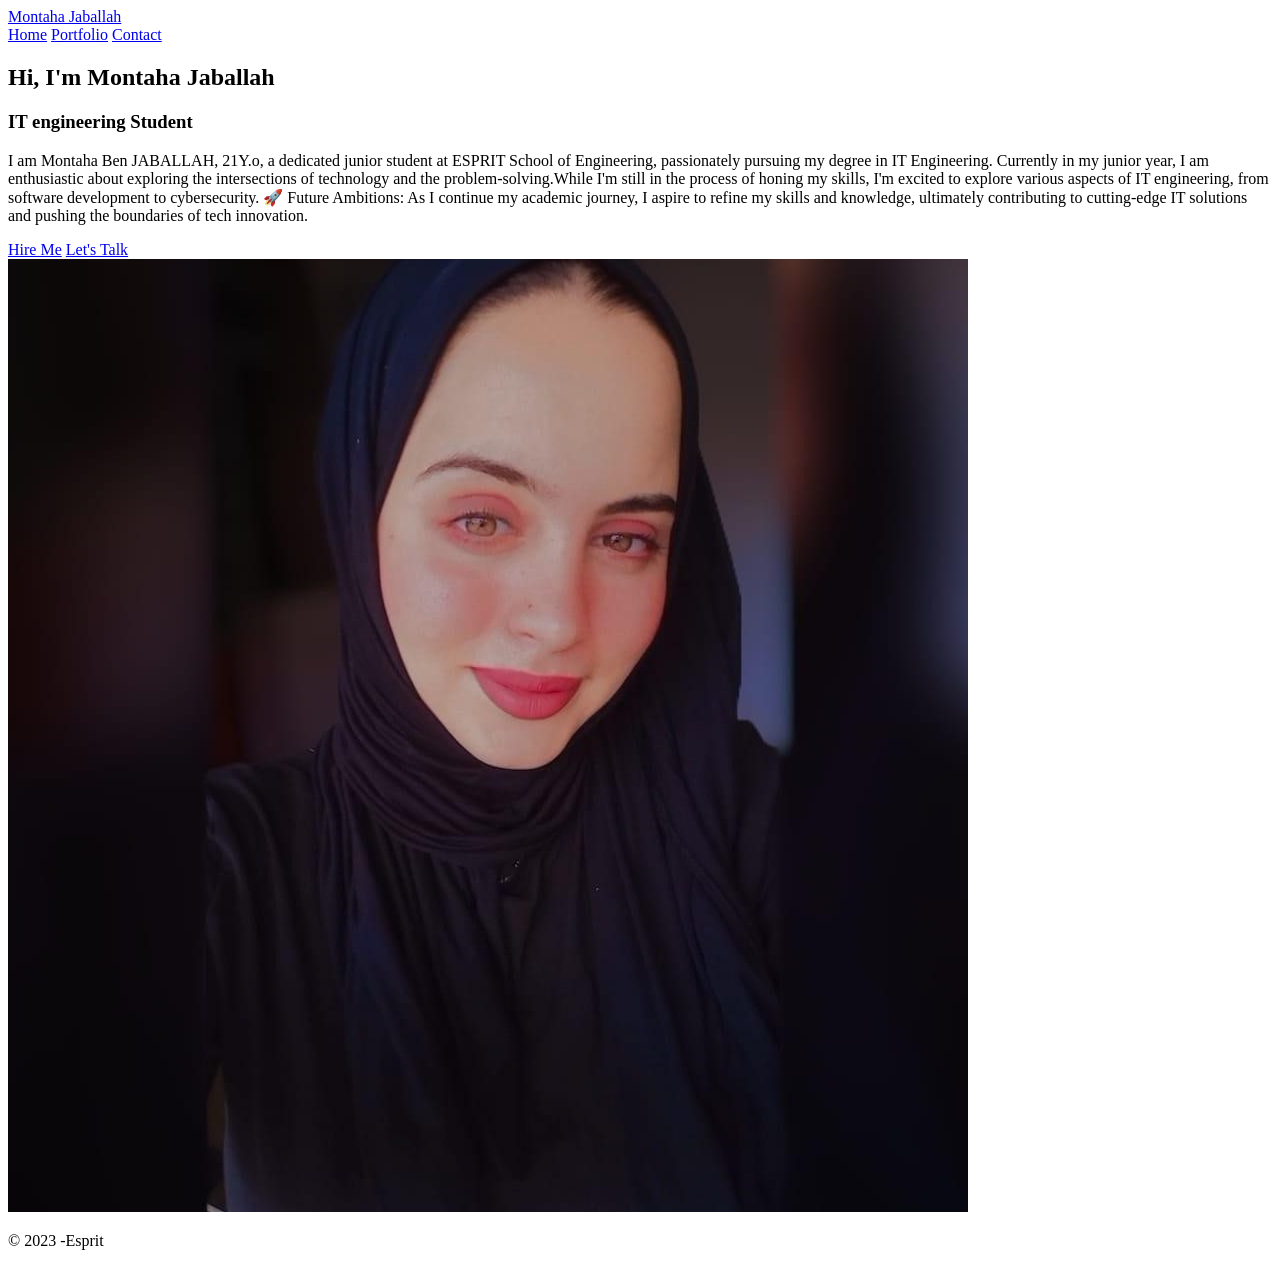
==== index.html @ d11ead5f "pushon" ====
<!DOCTYPE html>
<html lang="en">

<head>
    <meta charset="UTF-8">
    <meta http-equiv="X-UA-Comatible" content="IE=edge">
    <meta name="viewport" content="width=device-width, initial-scale=1.0">
    <title>Montaha's cv</title>

</head>

<body>

    <header class="header">
        <a href="#" class="logo">Montaha Jaballah</a>

        <nav class="navigation__container">
            <a href="index.html" class="active">Home</a>
			<a href="portfolio.html">Portfolio</a>
			<a href="contact.html">Contact</a>
        </nav>
    </header> 
    
    <section id="home" class="home">
        <div class="home-content">

            
            <h1>Hi, I'm Montaha Jaballah</h1>
            <h3>IT engineering Student</h3>
            <p> I am Montaha Ben JABALLAH, 21Y.o,
                a dedicated junior student at ESPRIT School of Engineering, passionately pursuing my degree in IT Engineering.
                Currently in my junior year, I am enthusiastic about exploring the intersections of technology and the problem-solving.While I'm still in the process of
                 honing my skills, I'm excited to explore various aspects of IT engineering, from software development to cybersecurity.                                     
                 
                 🚀 Future Ambitions:
                 As I continue my academic journey, I aspire to refine my skills and knowledge, 
                 ultimately contributing to cutting-edge IT solutions and pushing the boundaries of tech innovation.</p>

                 <div class="btn-box">
                    <a href="#">Hire Me</a>
                    <a href="#">Let's Talk</a>
                
                 </div>
        </div>

        <div class="home-sci">
            <a href="#"><i class='bx bxl-facebook'></i></a>
            <a href="#"><i class='bx bxl-linkedin' ></i></a>
            <a href="#"><i class='bx bxl-github' ></i></a>
        </div>

        <span class="home-imgHover"></span>


        <div class="home-imgContainer">
            <img src="montaha.jpg" alt="Your Image">
            <div class="image-overlay"></div>
        </div>

    </section>

    <!-- SECTION: Footer -->
<footer class="footer">
    <div class="footer__wrapper wrapper--large">
        <p class="footer__copyright no-margin">&copy; 2023 -Esprit</p>
        
    </div>
</footer>
<!-- END SECTION: Footer -->


</body>

</html>
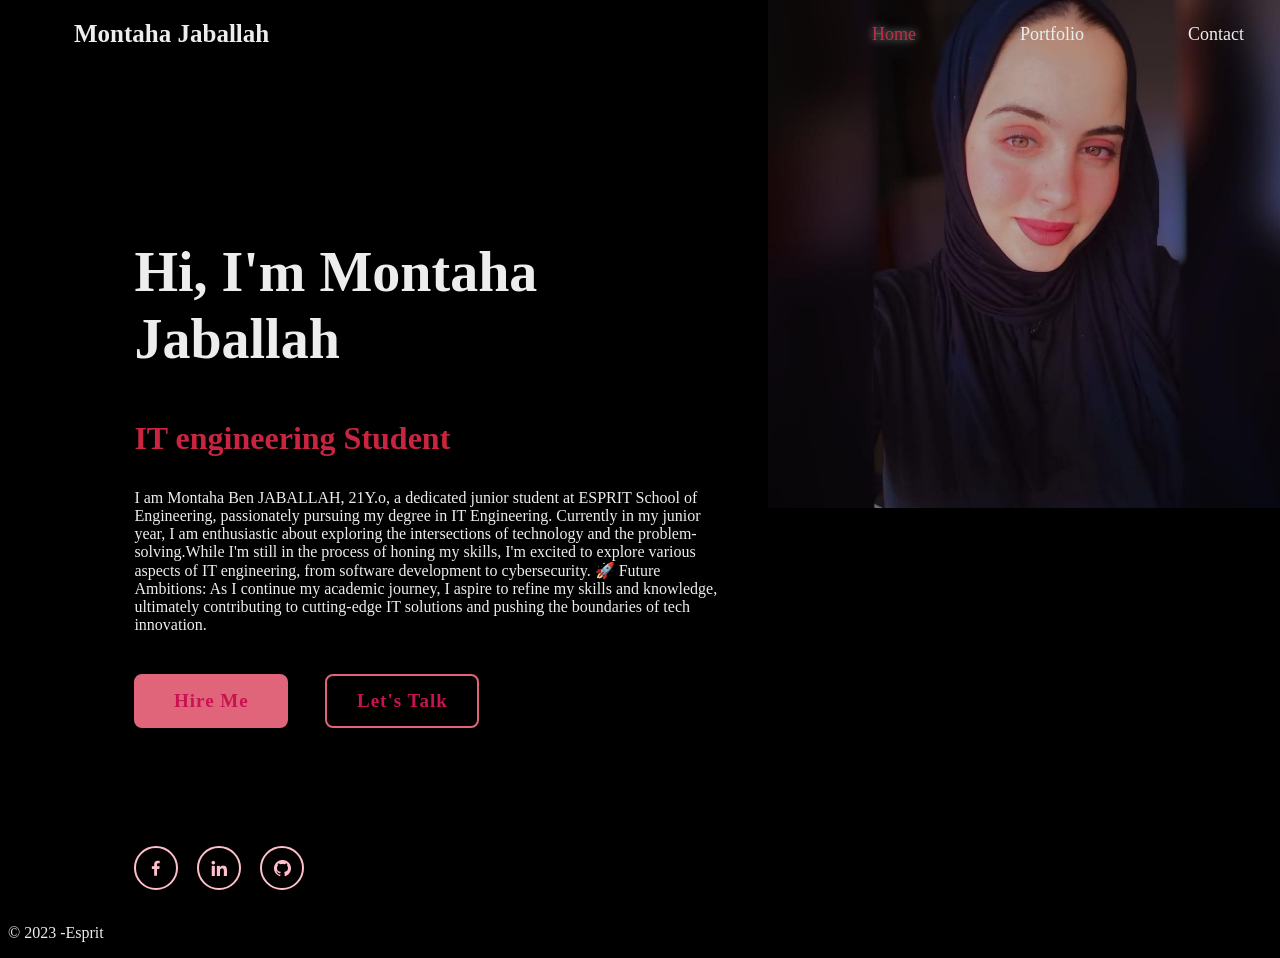
==== commit b513da05: "myportfolio" ====
--- a/index.html
+++ b/index.html
@@ -4,8 +4,11 @@
 <head>
     <meta charset="UTF-8">
     <meta http-equiv="X-UA-Comatible" content="IE=edge">
+    <link rel="stylesheet" href="Montaha'sPorfolio.css">
     <meta name="viewport" content="width=device-width, initial-scale=1.0">
     <title>Montaha's cv</title>
+    <link rel="stylesheet" href="Montaha'sPorfolio.css">
+    <link href='https://unpkg.com/boxicons@2.1.4/css/boxicons.min.css' rel='stylesheet'>
 
 </head>
 
